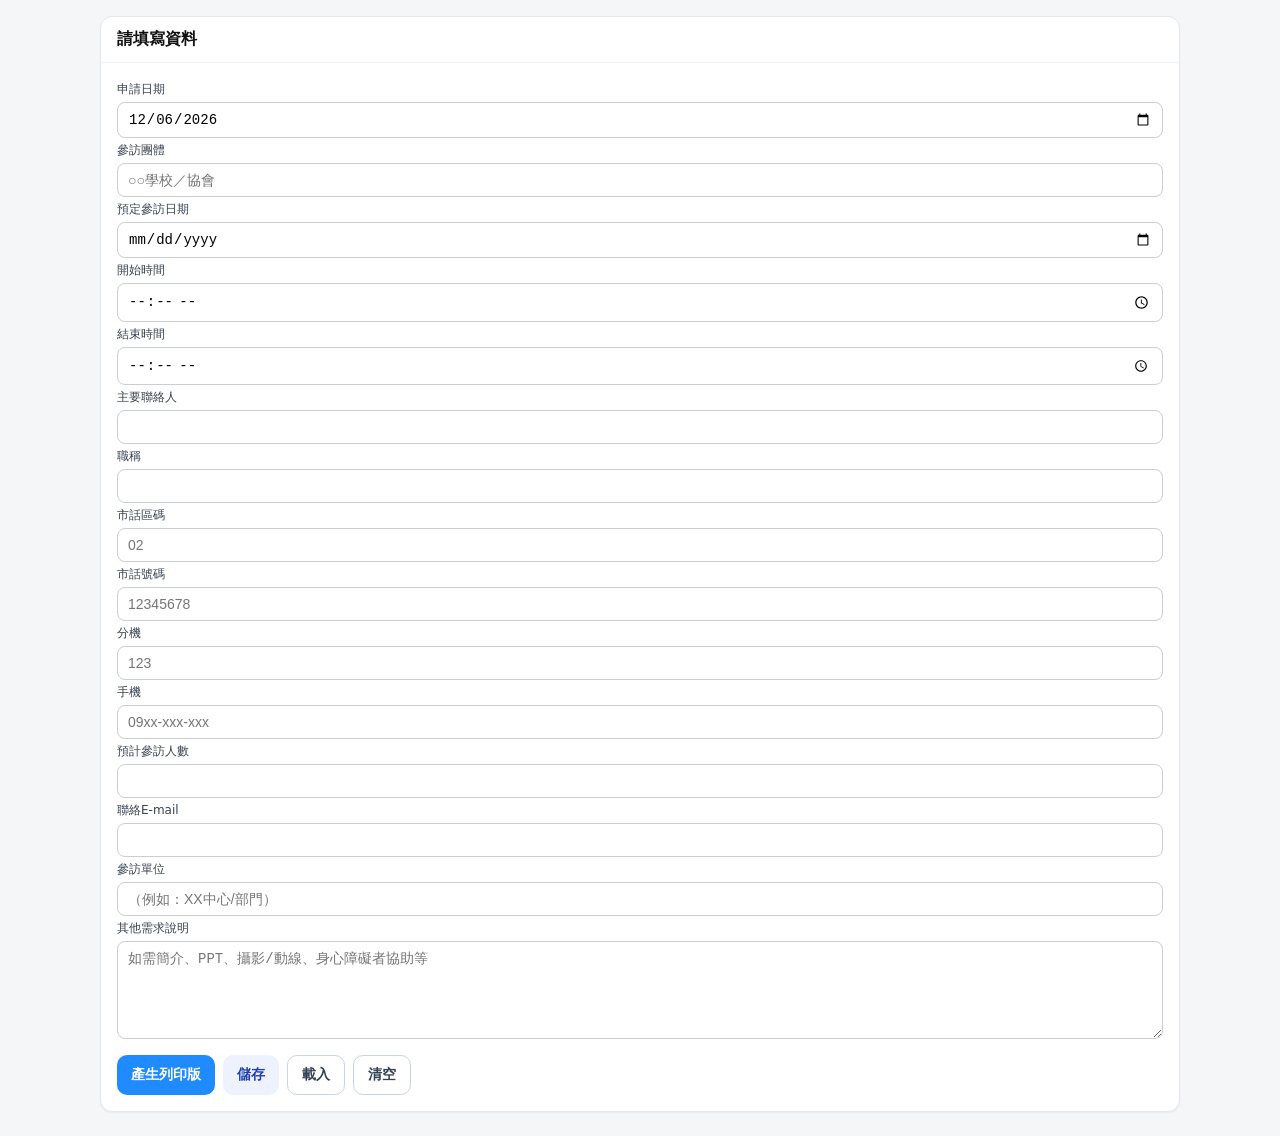
==== index.html @ 9acbc4eb "Update and rename index.html.html to index.html" ====
<!doctype html>
<html lang="zh-Hant">
<head>
<meta charset="utf-8">
<meta name="viewport" content="width=device-width,initial-scale=1">
<title>團體參觀訪問申請單（表單版｜純 HTML）</title>
<style>
  :root{
    --paper-w:210mm; --paper-h:297mm;
    --font: system-ui, -apple-system, "Microsoft JhengHei", Arial, sans-serif;
    --border:#111; --muted:#f6f7fb;
  }
  html,body{height:100%}
  body{margin:0; font-family:var(--font); background:#f5f6f8; color:#111}
  h1{margin:16px 20px 8px; font-size:20px}
  .container{max-width:1080px; margin:0 auto; padding:0 16px 24px}
  .card{background:#fff;border:1px solid #e5e7eb;border-radius:12px;box-shadow:0 1px 2px rgba(0,0,0,.05); margin-top:12px}
  .card h2{font-size:16px;margin:0;padding:12px 16px;border-bottom:1px solid #eef2f7}
  .card .content{padding:14px 16px 16px}

  /* 表單 */
  form .row{display:grid;grid-template-columns:repeat(12,1fr);gap:12px}
  label{display:block;font-size:12px;color:#374151;margin:4px 0 4px}
  input, textarea, select{
    width:100%; box-sizing:border-box; padding:8px 10px; border:1px solid #c9ced6; border-radius:8px; background:#fff; font-size:14px;
  }
  input:focus, textarea:focus{outline:2px solid #2563eb22; border-color:#2563eb}
  .col-12{grid-column:span 12}.col-6{grid-column:span 6}.col-4{grid-column:span 4}.col-8{grid-column:span 8}.col-3{grid-column:span 3}.col-5{grid-column:span 5}
  .actions{display:flex; gap:8px; margin-top:12px; flex-wrap:wrap}
  .btn{cursor:pointer;border:0;border-radius:10px;padding:10px 14px;font-weight:700;font-size:14px}
  .btn.primary{background:#1f8bff;color:#fff}
  .btn.secondary{background:#eef2ff;color:#1e40af}
  .btn.ghost{background:#fff;border:1px solid #cbd5e1;color:#334155}

  /* 列印版（A4） */
  .paper{width:var(--paper-w); min-height:var(--paper-h); background:#fff; margin:16px auto; border:1px solid #e5e7eb; box-shadow:0 1px 6px rgba(0,0,0,.08)}
  .paper .inner{padding:14mm}
  .title{font-size:18px;font-weight:800;text-align:center;margin-bottom:2mm}
  .org-text { display:inline; }
  .org-img { display:inline; }
  table.form{width:100%; border-collapse:collapse; table-layout:fixed; font-size:13px}
  table.form th, table.form td{border:1px solid var(--border); padding:6px 6px; vertical-align:top; word-break:break-word}
  table.form th{background:#f2f2f2; text-align:left; font-weight:700}
  .mb10{margin-bottom:10px}
  .note{font-size:11px; color:#4b5563; line-height:1.6}
  .checkbox{display:flex; gap:14px; align-items:center; font-size:13px}
  .square{display:inline-block; width:12px; height:12px; border:1px solid #111; margin-right:6px; vertical-align:-1px}
  .checked{background:#111}
  .right{text-align:right}
  .gray{color:#6b7280}

  /* 切換顯示 */
  #printView{display:none}
  .show-print #formView{display:none}
  .show-print #printView{display:block}

  /* 印表設定 */
  @page{ size:A4; margin:12mm }
  @media print{
    body{background:#fff}
    .container, .card{border:0; box-shadow:none}
    #formView{display:none}
    #printView{display:block}
    .paper{border:0; box-shadow:none; margin:0 auto}
    *{-webkit-print-color-adjust:exact; print-color-adjust:exact}
  }
  .org-text { display:inline; }
.org-img { display:inline; }

@media print {
  .org-text { display:none; }
  .org-img { display:inline; }
}
</style>
</head>
<body>
<div class="container" id="app">

  <!-- 表單區 -->
  <h1></h1>
  <div class="card" id="formView">
    <h2>請填寫資料</h2>
    <div class="content">
      <form id="f" class="row" onsubmit="return false">
        <div class="col-4">
          <label>申請日期</label>
          <input type="date" name="apply_date">
        </div>
        <div class="col-8"></div>

        <div class="col-12">
          <label>參訪團體</label>
          <input type="text" name="group_name" placeholder="○○學校／協會" required>
        </div>

        <div class="col-4">
          <label>預定參訪日期</label>
          <input type="date" name="visit_date" required>
        </div>
        <div class="col-4">
          <label>開始時間</label>
          <input type="time" name="visit_time_start" required>
        </div>
        <div class="col-4">
          <label>結束時間</label>
          <input type="time" name="visit_time_end" required>
        </div>

        <div class="col-6">
          <label>主要聯絡人</label>
          <input type="text" name="contact_name" required>
        </div>
        <div class="col-6">
          <label>職稱</label>
          <input type="text" name="contact_title">
        </div>

        <div class="col-3">
          <label>市話區碼</label>
          <input type="text" name="tel_area" placeholder="02">
        </div>
        <div class="col-5">
          <label>市話號碼</label>
          <input type="text" name="tel_number" placeholder="12345678">
        </div>
        <div class="col-4">
          <label>分機</label>
          <input type="text" name="tel_ext" placeholder="123">
        </div>

        <div class="col-6">
          <label>手機</label>
          <input type="text" name="mobile" placeholder="09xx-xxx-xxx">
        </div>
        <div class="col-6">
          <label>預計參訪人數</label>
          <input type="number" name="people_count" min="1" max="9999">
        </div>

        <div class="col-12">
          <label>聯絡E-mail</label>
          <input type="text" name="address">
        </div>

        <div class="col-12">
          <label>參訪單位</label>
          <input type="text" name="visit_unit" placeholder="（例如：XX中心/部門）">
        </div>

        <div class="col-12">
          <label>其他需求說明</label>
          <textarea name="other_requirements" rows="5" placeholder="如需簡介、PPT、攝影/動線、身心障礙者協助等"></textarea>
        </div>

        <div class="col-12 actions">
          <button class="btn primary" id="makePrint">產生列印版</button>
          <button class="btn secondary" id="save">儲存</button>
          <button class="btn ghost" id="load">載入</button>
          <button class="btn ghost" id="clear">清空</button>
        </div>
      </form>
    </div>
  </div>

  <!-- 列印區 -->
  <div id="printView">
    <div class="paper">
      <div class="inner">
       <div class="org">
            <img class="org-img" src="gp1.png" alt="Logo" style="height:auto; width: auto;">
      </div>
        <div class="title">團體參觀訪問申請單</div>

        <table class="form mb10">
          <colgroup><col style="width:22%"><col style="width:78%"></colgroup>
          <tr>
            <th>申請（填表）日期</th>
            <td><span id="v_apply_date_ymd">＿＿年＿＿月＿＿日</span></td>
          </tr>
          <tr>
            <th>參訪團體</th>
            <td><span id="v_group_name"></span></td>
          </tr>
        </table>

        <table class="form mb10">
          <colgroup><col style="width:22%"><col style="width:78%"></colgroup>
          <tr>
            <th>預定參訪時間</th>
            <td>
              日期：<span id="v_visit_date"></span><br>
              時間：<span id="v_visit_time"></span>
            </td>
          </tr>
        </table>

        <table class="form mb10">
          <colgroup>
            <col style="width:22%"><col style="width:28%"><col style="width:22%"><col style="width:28%">
          </colgroup>
          <tr>
            <th>主要聯絡人</th>
            <td id="v_contact_name"></td>
            <th>職稱</th>
            <td id="v_contact_title"></td>
          </tr>
          <tr>
            <th>聯絡電話</th>
            <td colspan="3">
              市話：<span class="gray">（區碼）</span><span id="v_tel_area"></span>
              <span class="gray">（電話）</span><span id="v_tel_number"></span>
              <span class="gray">（分機）</span><span id="v_tel_ext"></span><br>
              手機：<span id="v_mobile"></span>
            </td>
          </tr>
          <tr>
            <th>聯絡E-mail</th>
            <td colspan="3" id="v_address"></td>
          </tr>
        </table>

        <table class="form mb10">
          <colgroup>
            <col style="width:22%"><col style="width:28%"><col style="width:22%"><col style="width:28%">
          </colgroup>
          <tr>
            <th>預計參訪人數</th>
            <td id="v_people_count"></td>
            <th>參訪單位</th>
            <td id="v_visit_unit"></td>
          </tr>
        </table>

        <table class="form mb10">
          <tr>
            <th style="width:22%">其他需求說明</th>
            <td style="width:78%; height:60mm">
              <div id="v_other_requirements" style="min-height:55mm; white-space:pre-wrap"></div>
            </td>
          </tr>
        </table>

        <div class="note">
          說明：<br>
          一、開放參觀時段：同單位以一個月二次為限，每次參觀時間以 1.5 小時為限，實際參觀時間依本會排定為準。<br>
          二、請在預定參訪 2 週前提出申請，謝謝配合。<br>
          三、若需要拍照或攝影，請避開中心課輔。<br>
          四、本會業務窗口公關處 e-mail：pr@slsc.org.tw
        </div>

        <div style="height:8mm"></div>

        <table class="form">
          <tr>
            <th style="width:22%">本會回復</th>
            <td style="width:78%">
              <div class="checkbox"><span id="v_accept" class="square"></span>接受參訪，將由本會＿＿＿＿＿負責接待，聯絡電話：＿＿＿＿＿＿</div>
              <div class="checkbox"><span id="v_reject" class="square"></span>無法接受參訪</div>
            </td>
          </tr>
        </table>

      </div>
    </div>

    <div class="actions" style="justify-content:center">
      <button class="btn secondary" id="backEdit">返回修改</button>
      <button class="btn primary" onclick="window.print()">列印 / 另存 PDF</button>
    </div>
  </div>

</div>

<script>
  const $ = s => document.querySelector(s);
  const fdToObj = form => Object.fromEntries(new FormData(form).entries());
  const set = (id, text) => { const el = $(id); if(!el) return; el.textContent = text || ''; };

  // 填入列印版
  function fillPrintView(data){
    // 申請日期
    const d = data.apply_date || new Date().toISOString().slice(0,10);
    const [y,m,dd] = d.split('-');
    set('#v_apply_date_ymd', `${y||'＿＿'}年${m||'＿＿'}月${dd||'＿＿'}日`);

    set('#v_group_name', data.group_name);
    set('#v_visit_date', data.visit_date || '');
    set('#v_visit_time', [data.visit_time_start, data.visit_time_end].filter(Boolean).join('–'));

    set('#v_contact_name', data.contact_name);
    set('#v_contact_title', data.contact_title);

    set('#v_tel_area', data.tel_area);
    set('#v_tel_number', data.tel_number);
    set('#v_tel_ext', data.tel_ext);
    set('#v_mobile', data.mobile);
    set('#v_address', data.address);
    set('#v_people_count', data.people_count);
    set('#v_visit_unit', data.visit_unit);
    set('#v_other_requirements', data.other_requirements);
  }

  // 切換畫面
  function showPrint(){ document.body.classList.add('show-print'); }
  function showForm(){ document.body.classList.remove('show-print'); }

  // 初始
  document.addEventListener('DOMContentLoaded', () => {
    // 預填今天
    $('input[name="apply_date"]').value = new Date().toISOString().slice(0,10);

    // 產生列印版
    $('#makePrint').addEventListener('click', () => {
      const data = fdToObj($('#f'));
      fillPrintView(data);
      showPrint();
      // 可選：自動打開列印視窗
      // setTimeout(()=>window.print(), 50);
    });

    // 返回修改
    $('#backEdit').addEventListener('click', showForm);

    // 儲存/載入/清空
    const KEY='visit_form_saved_v1';
    $('#save').addEventListener('click', ()=>{
      localStorage.setItem(KEY, JSON.stringify(fdToObj($('#f'))));
      alert('已儲存');
    });
    $('#load').addEventListener('click', ()=>{
      const raw = localStorage.getItem(KEY);
      if(!raw) return alert('沒有可載入的資料');
      try{
        const data = JSON.parse(raw);
        for(const k in data){ const el = $(`[name="${k}"]`); if(el) el.value = data[k]; }
      }catch(e){ alert('載入失敗'); }
    });
    $('#clear').addEventListener('click', ()=> $('#f').reset());
  });
</script>
</body>
</html>
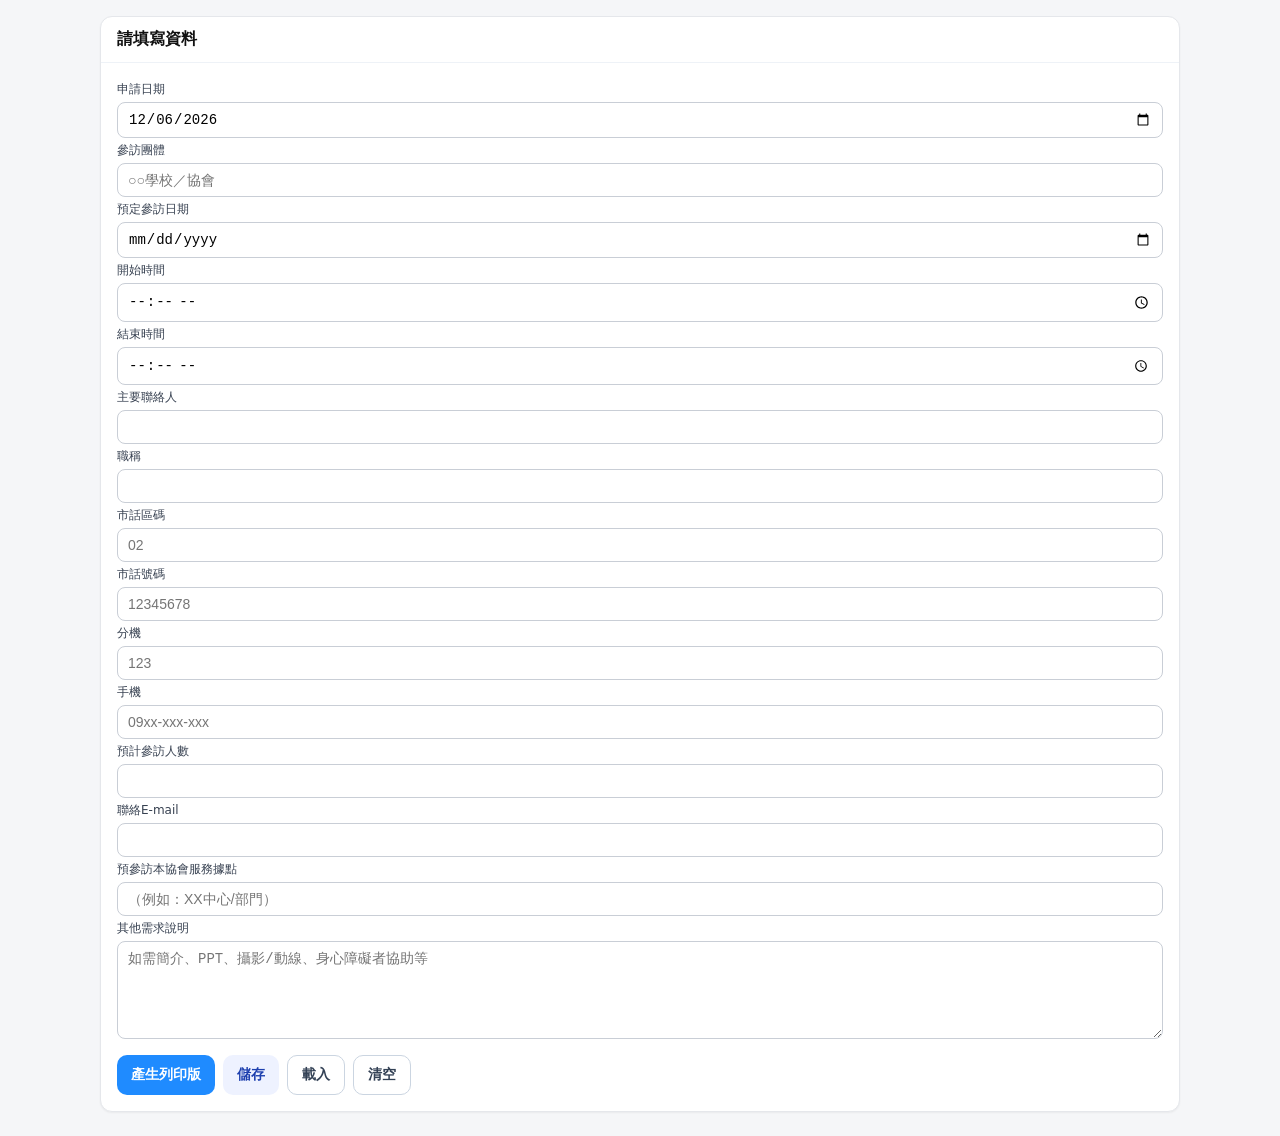
==== commit c678821c: "Update index.html" ====
--- a/index.html
+++ b/index.html
@@ -143,7 +143,7 @@
         </div>
 
         <div class="col-12">
-          <label>參訪單位</label>
+          <label>預參訪本協會服務據點</label>
           <input type="text" name="visit_unit" placeholder="（例如：XX中心/部門）">
         </div>
 
@@ -340,3 +340,4 @@
 </script>
 </body>
 </html>
+
